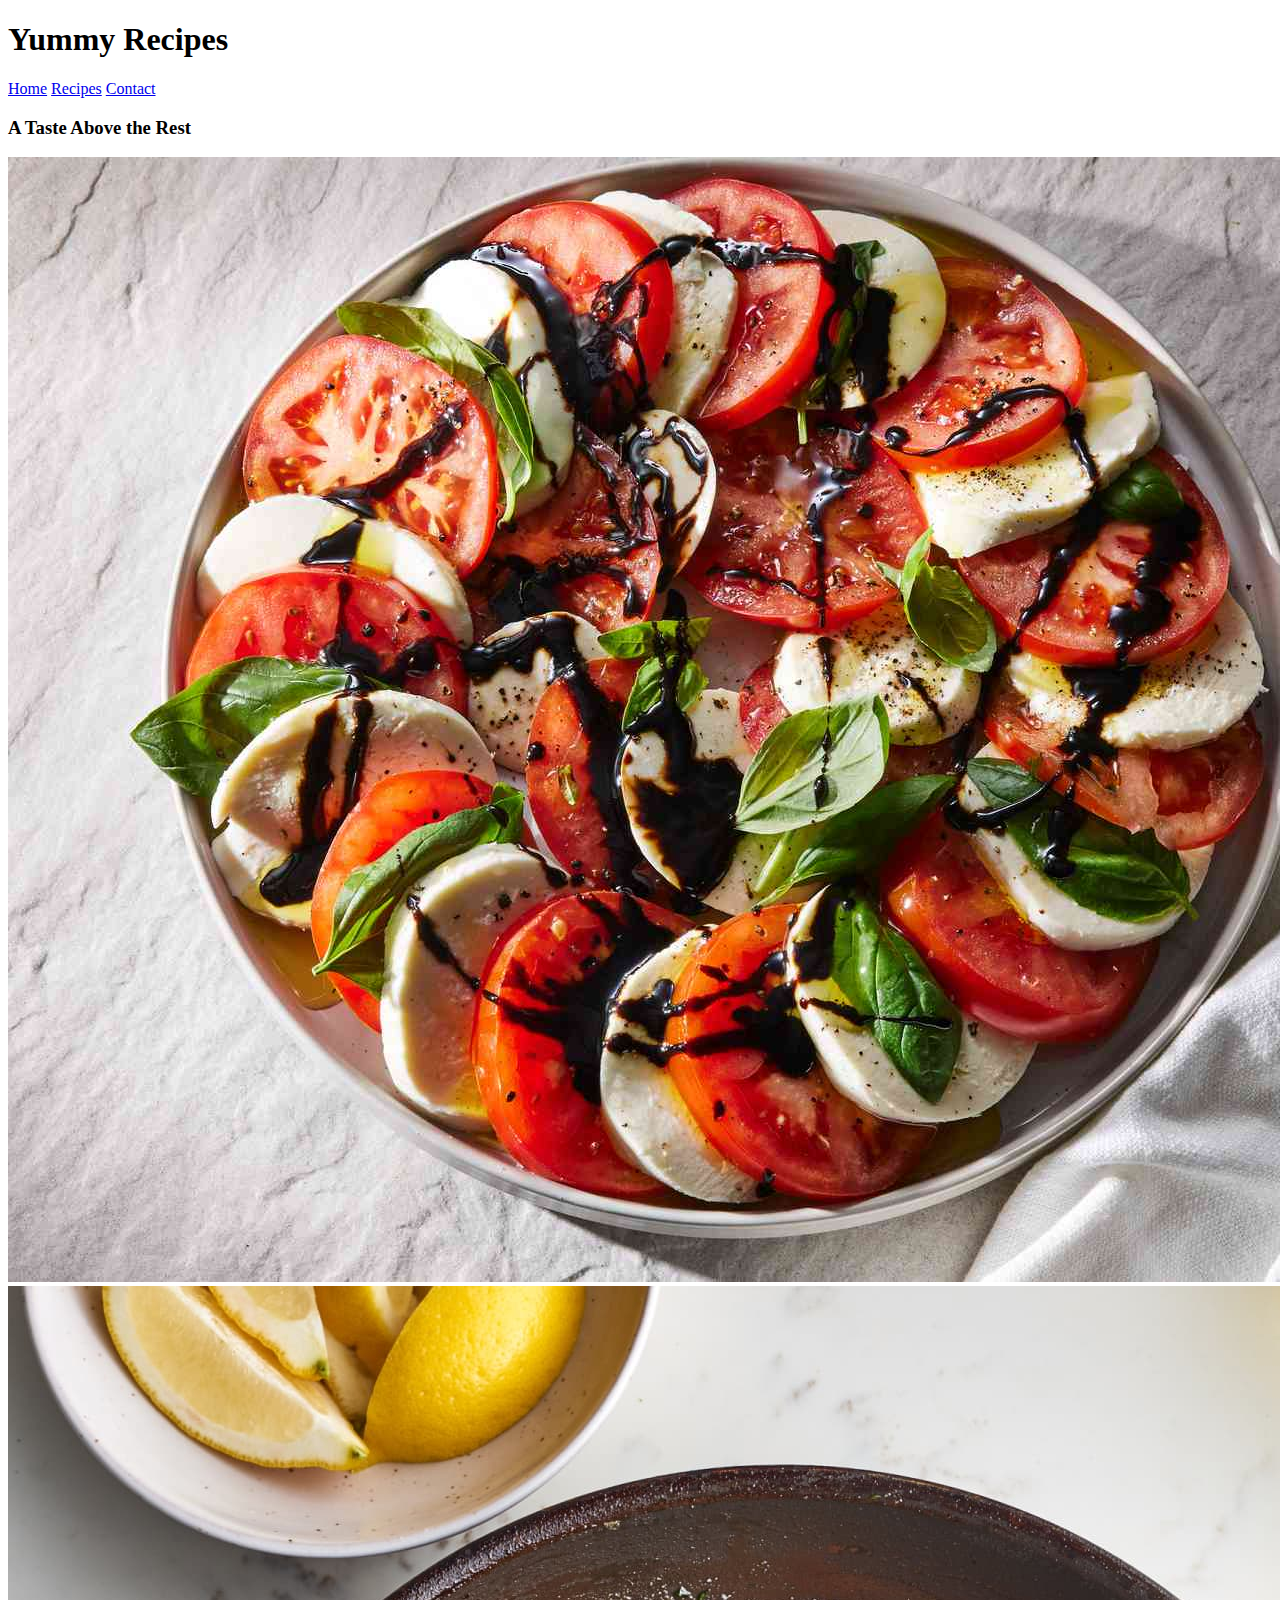
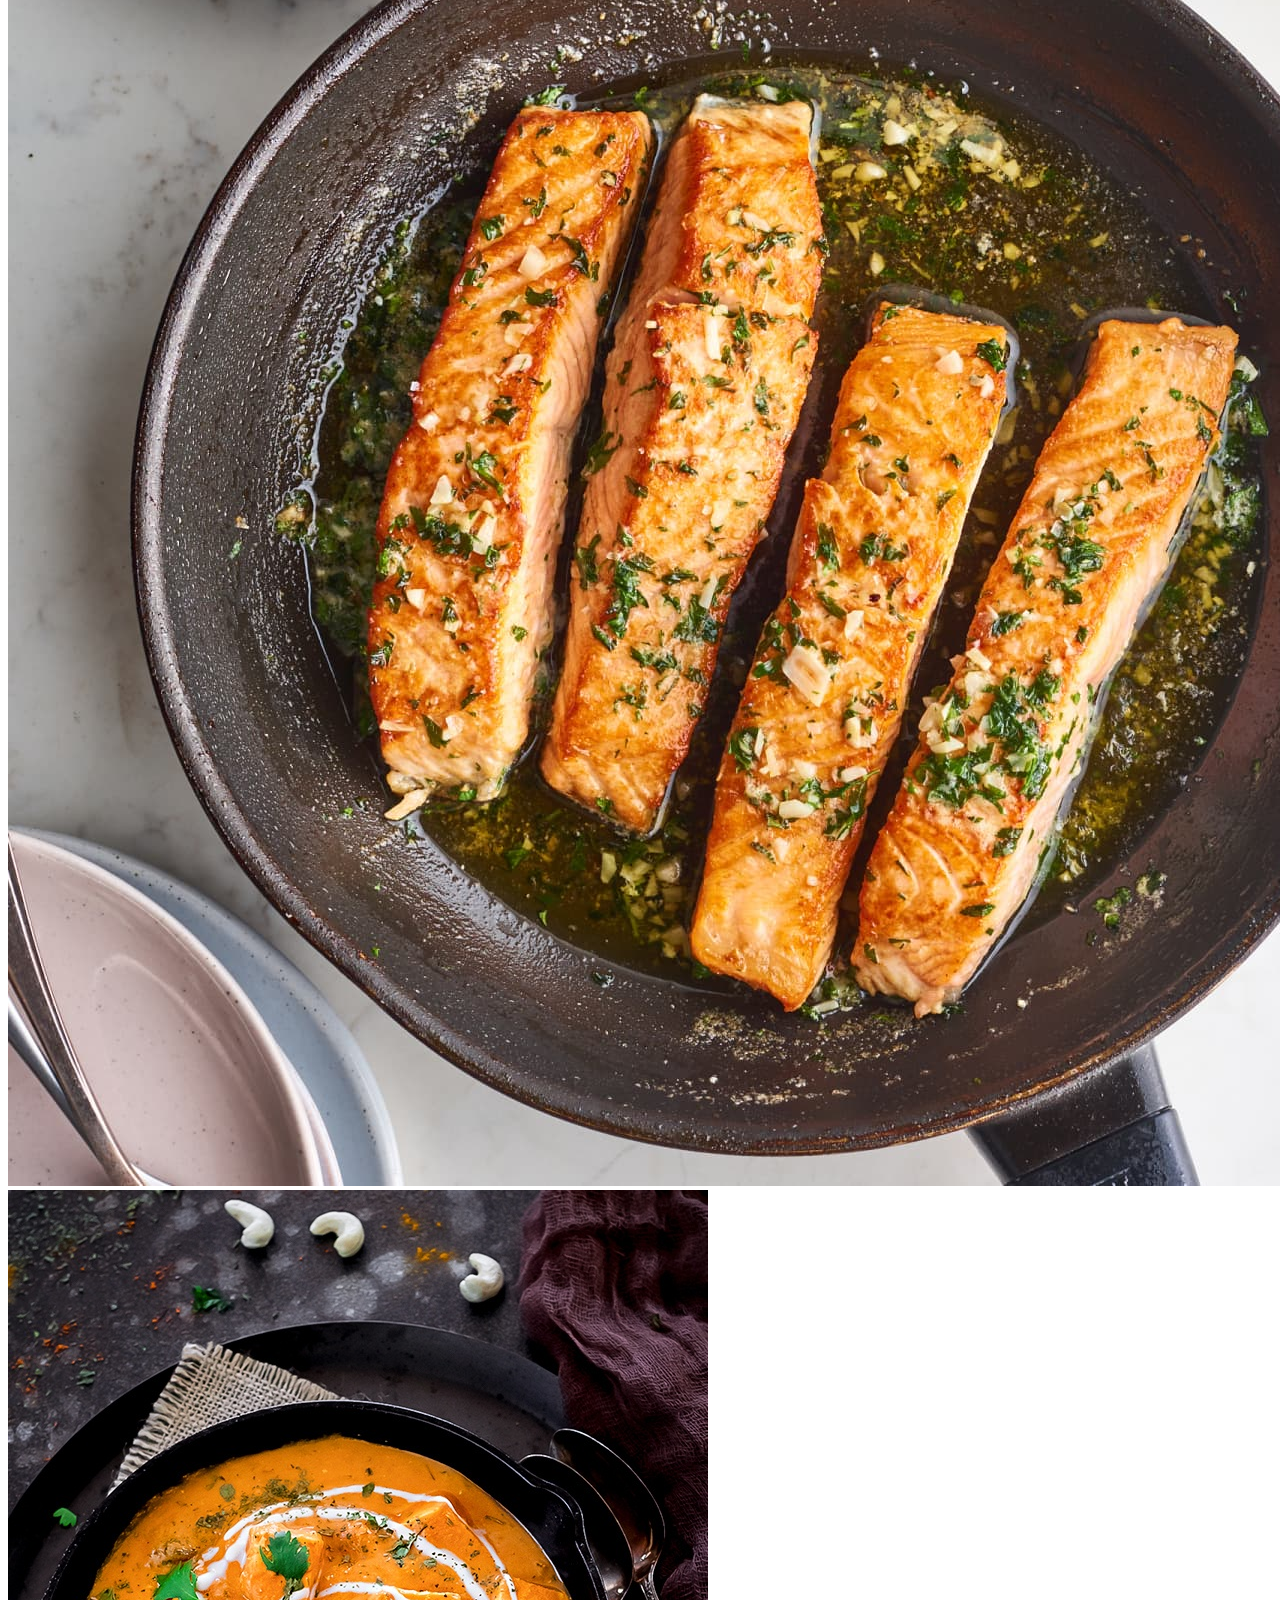
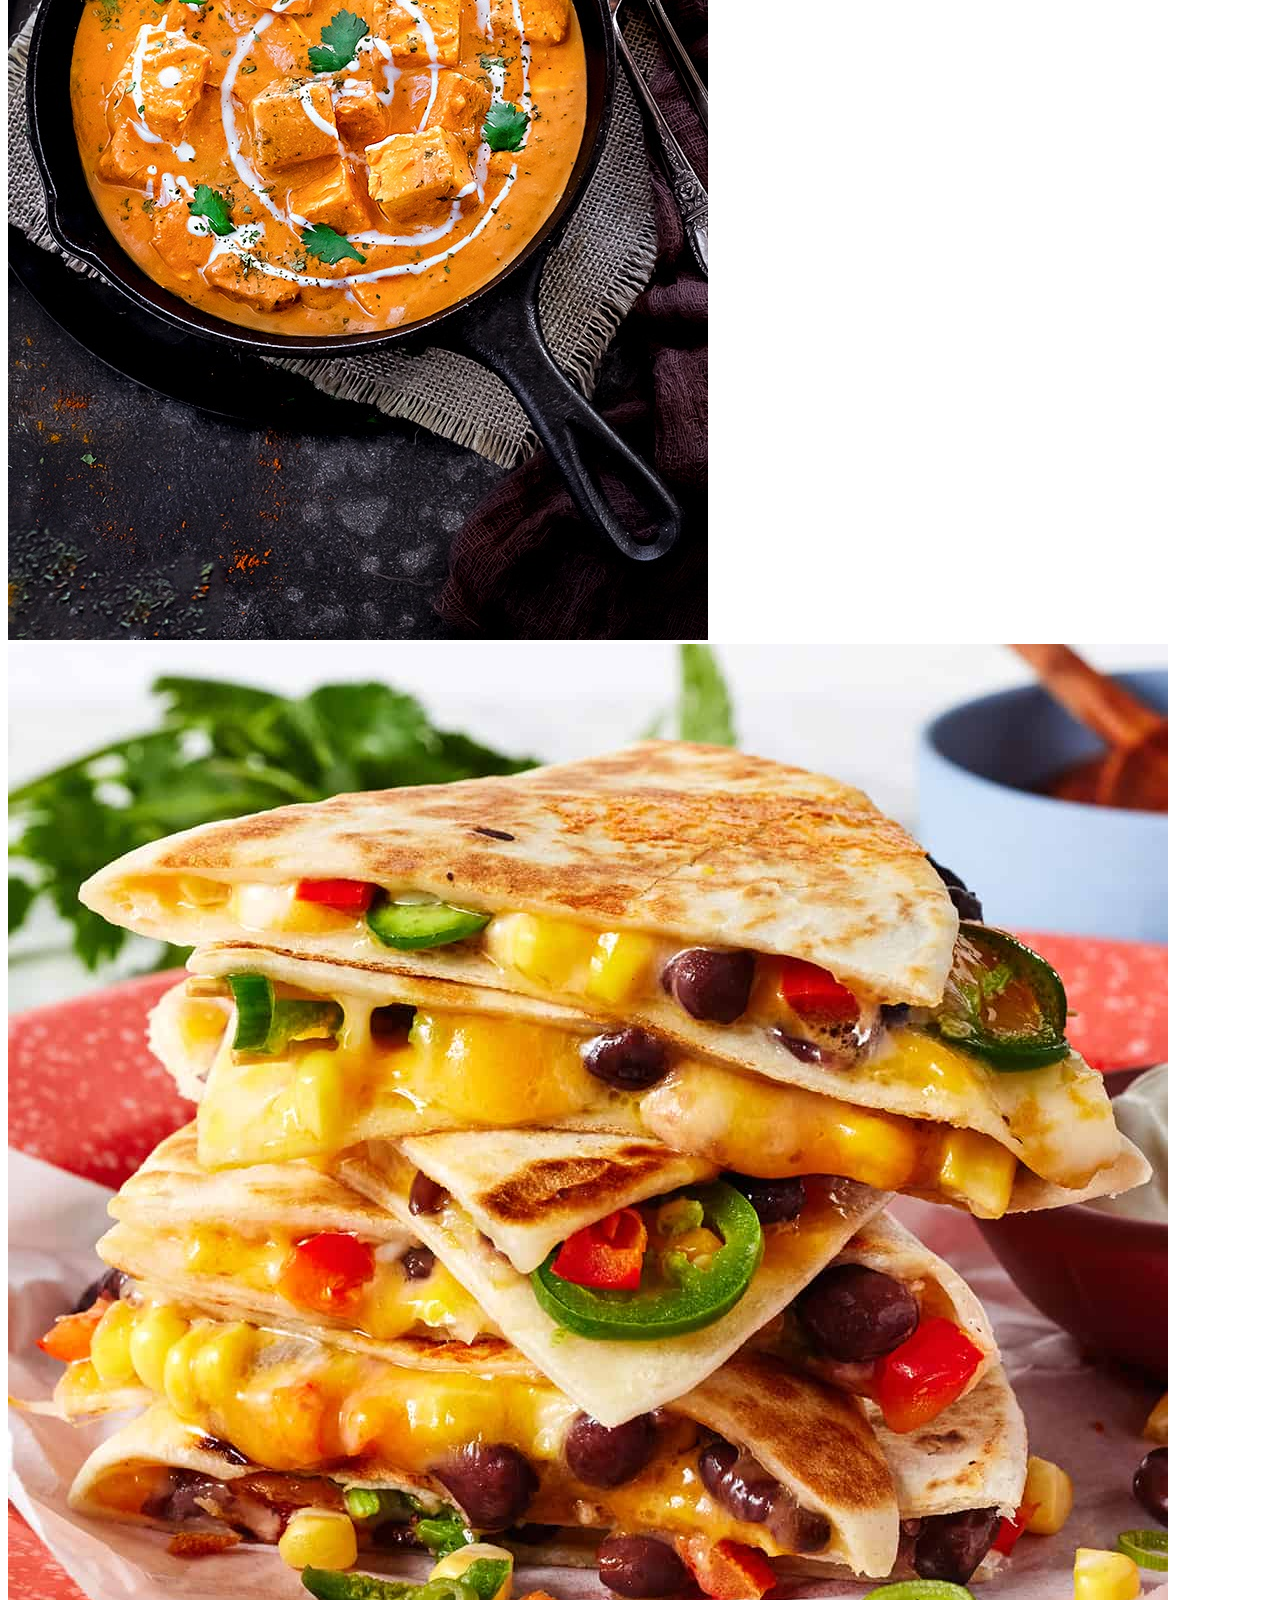
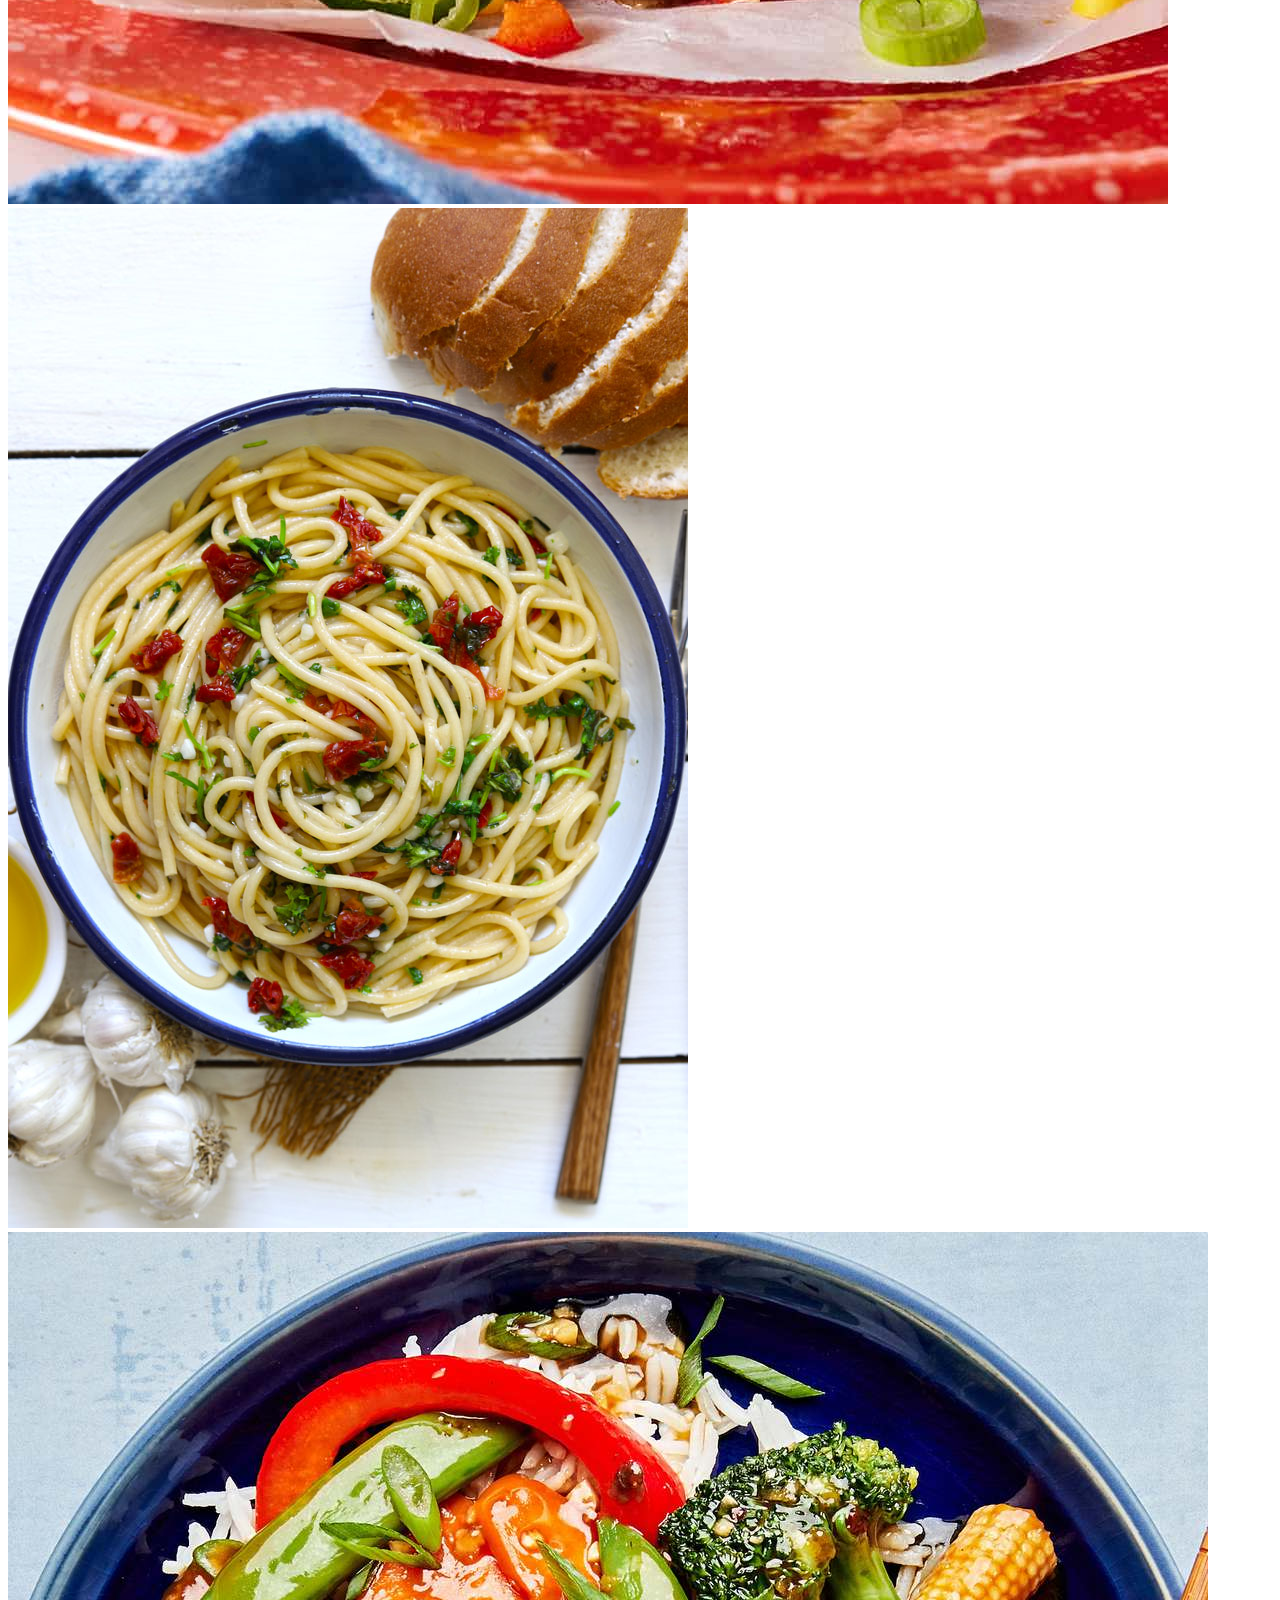
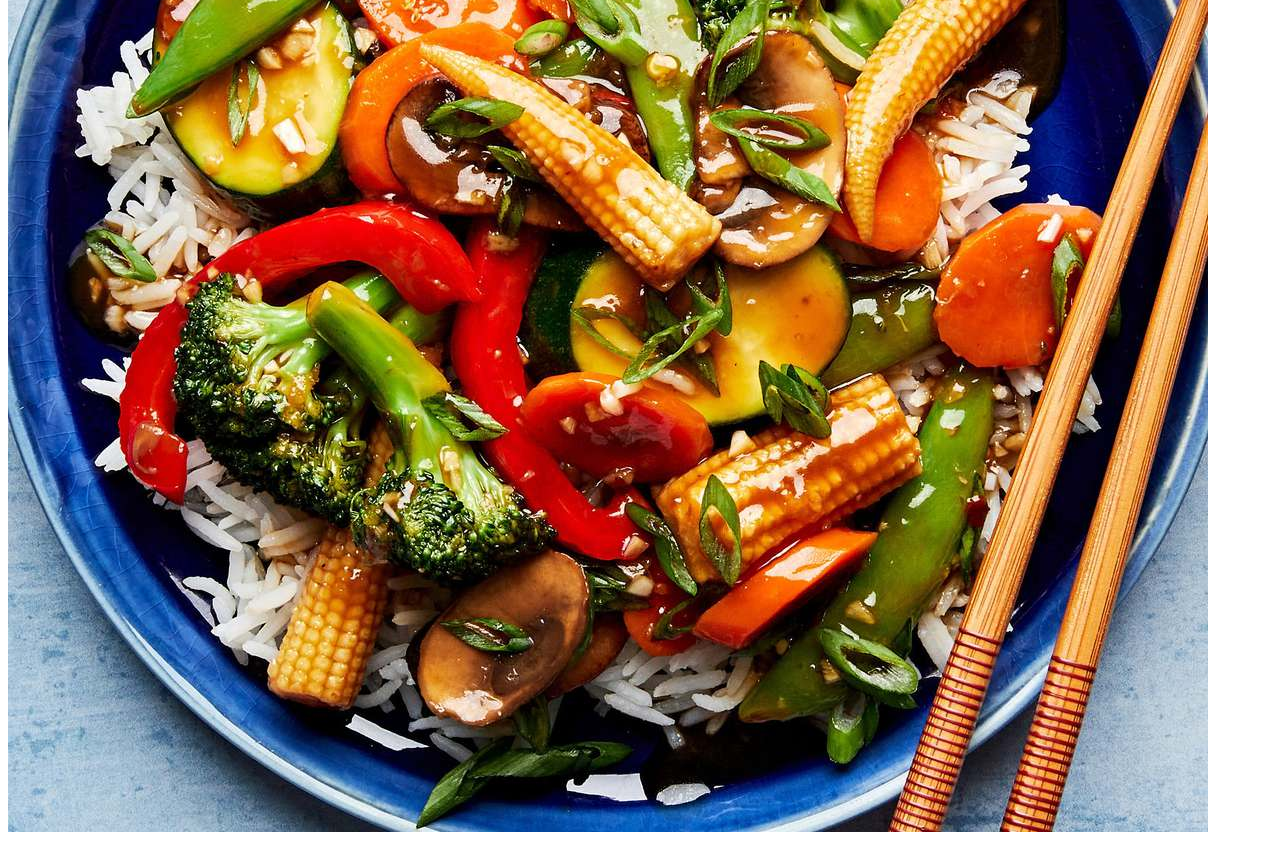
==== Day-01 Assignments/Assignment-2/recipes.html @ 54d561f8 "first commit" ====
<!DOCTYPE html>
<html lang="en">
  <head>
    <meta charset="UTF-8" />
    <meta name="viewport" content="width=device-width, initial-scale=1.0" />
    <title>Recipe Menu</title>
  </head>
  <body>
    <header class="header">
      <h1>Yummy Recipes</h1>
      <div class="navBar">
        <a href="index.html">Home</a>
        <a href="#">Recipes</a>
        <a href="#contact">Contact</a>
      </div>
    </header>

    <main class="mainContainer">
      <section class="slogan">
        <h3>A Taste Above the Rest</h3>
      </section>
      <section class="imageContainer">
        <div class="imageBox">
          <img src="images/Carprese salad.jpg" />
          <img src="images/image2.jpeg" />
          <img src="images/Paneer-butter-masala-recipe-3.jpg" />
          <img src="images/quesadilla.jpg" />
          <img src="images/Spaghetti-Aglio-Olio-3-1.jpg" />
          <img src="images/VegetableStirFry_9.jpg" />
        </div>
      </section>
    </main>
  </body>
</html>
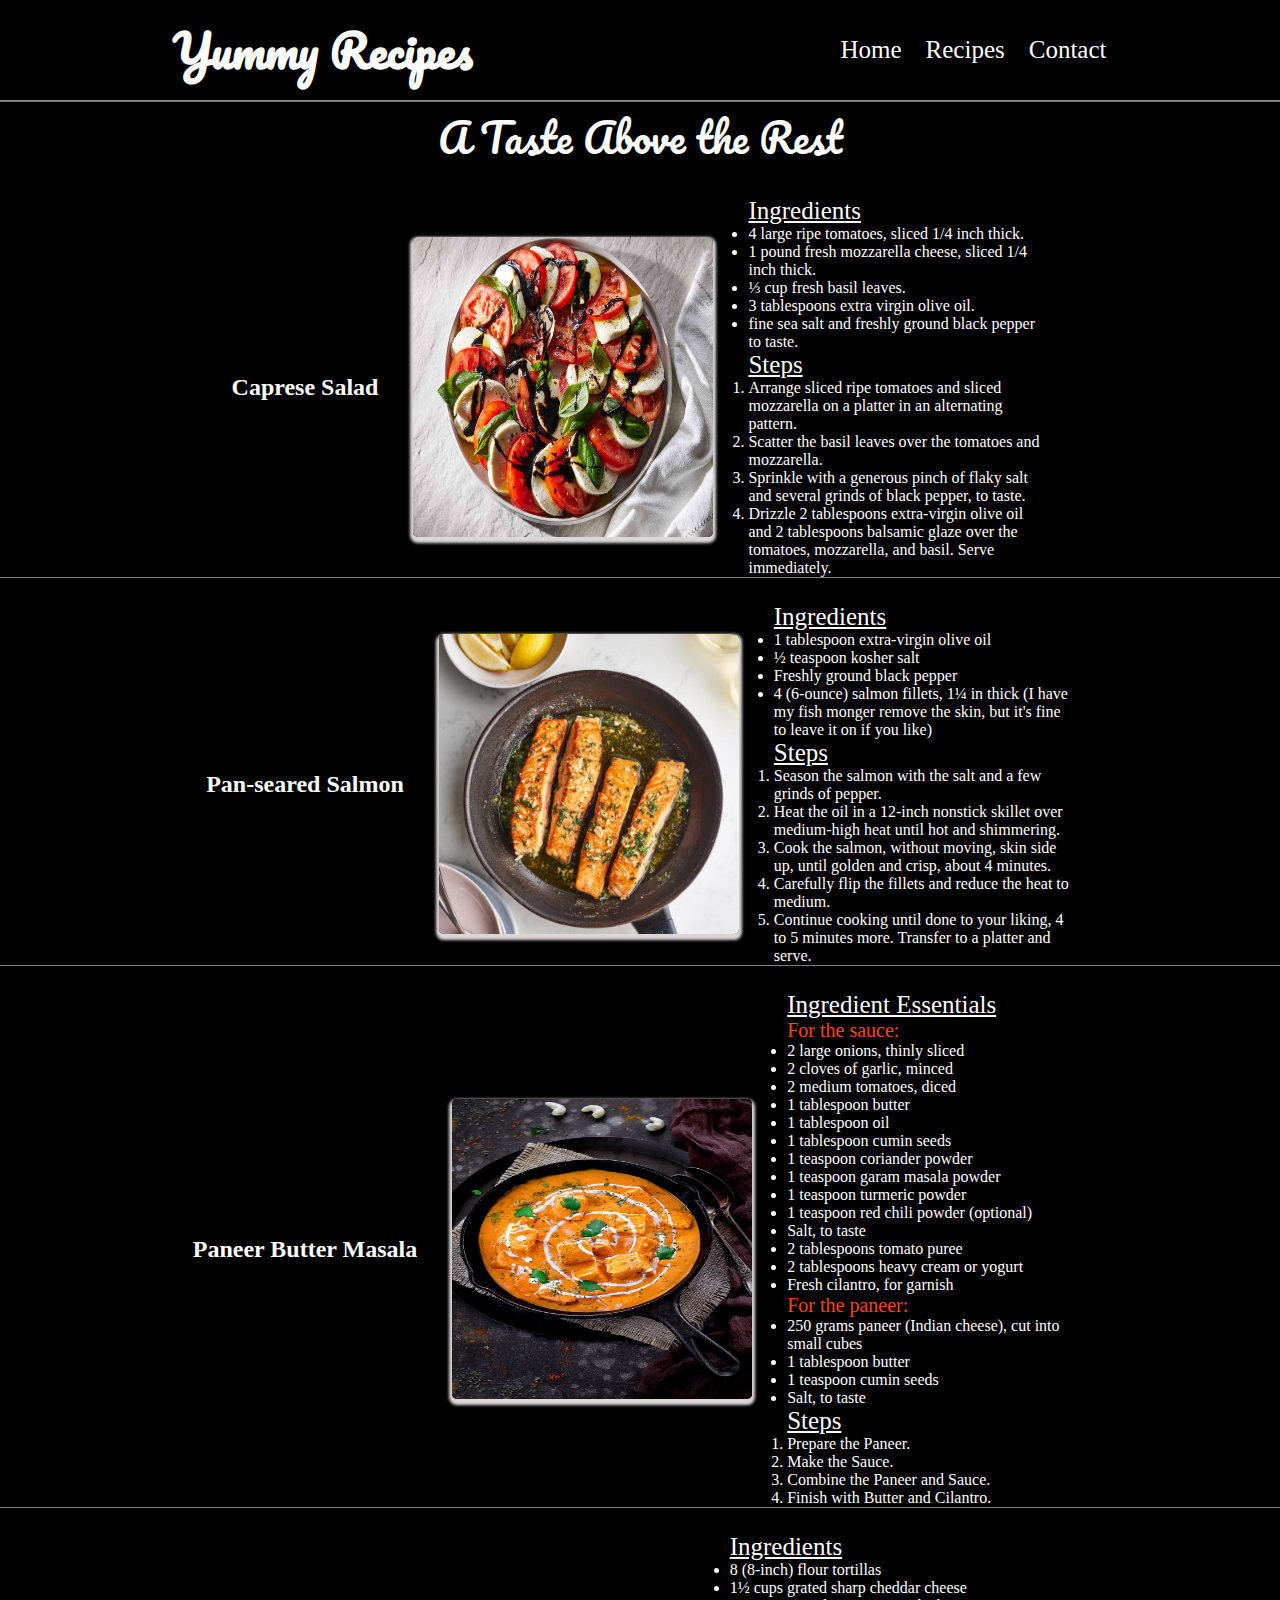
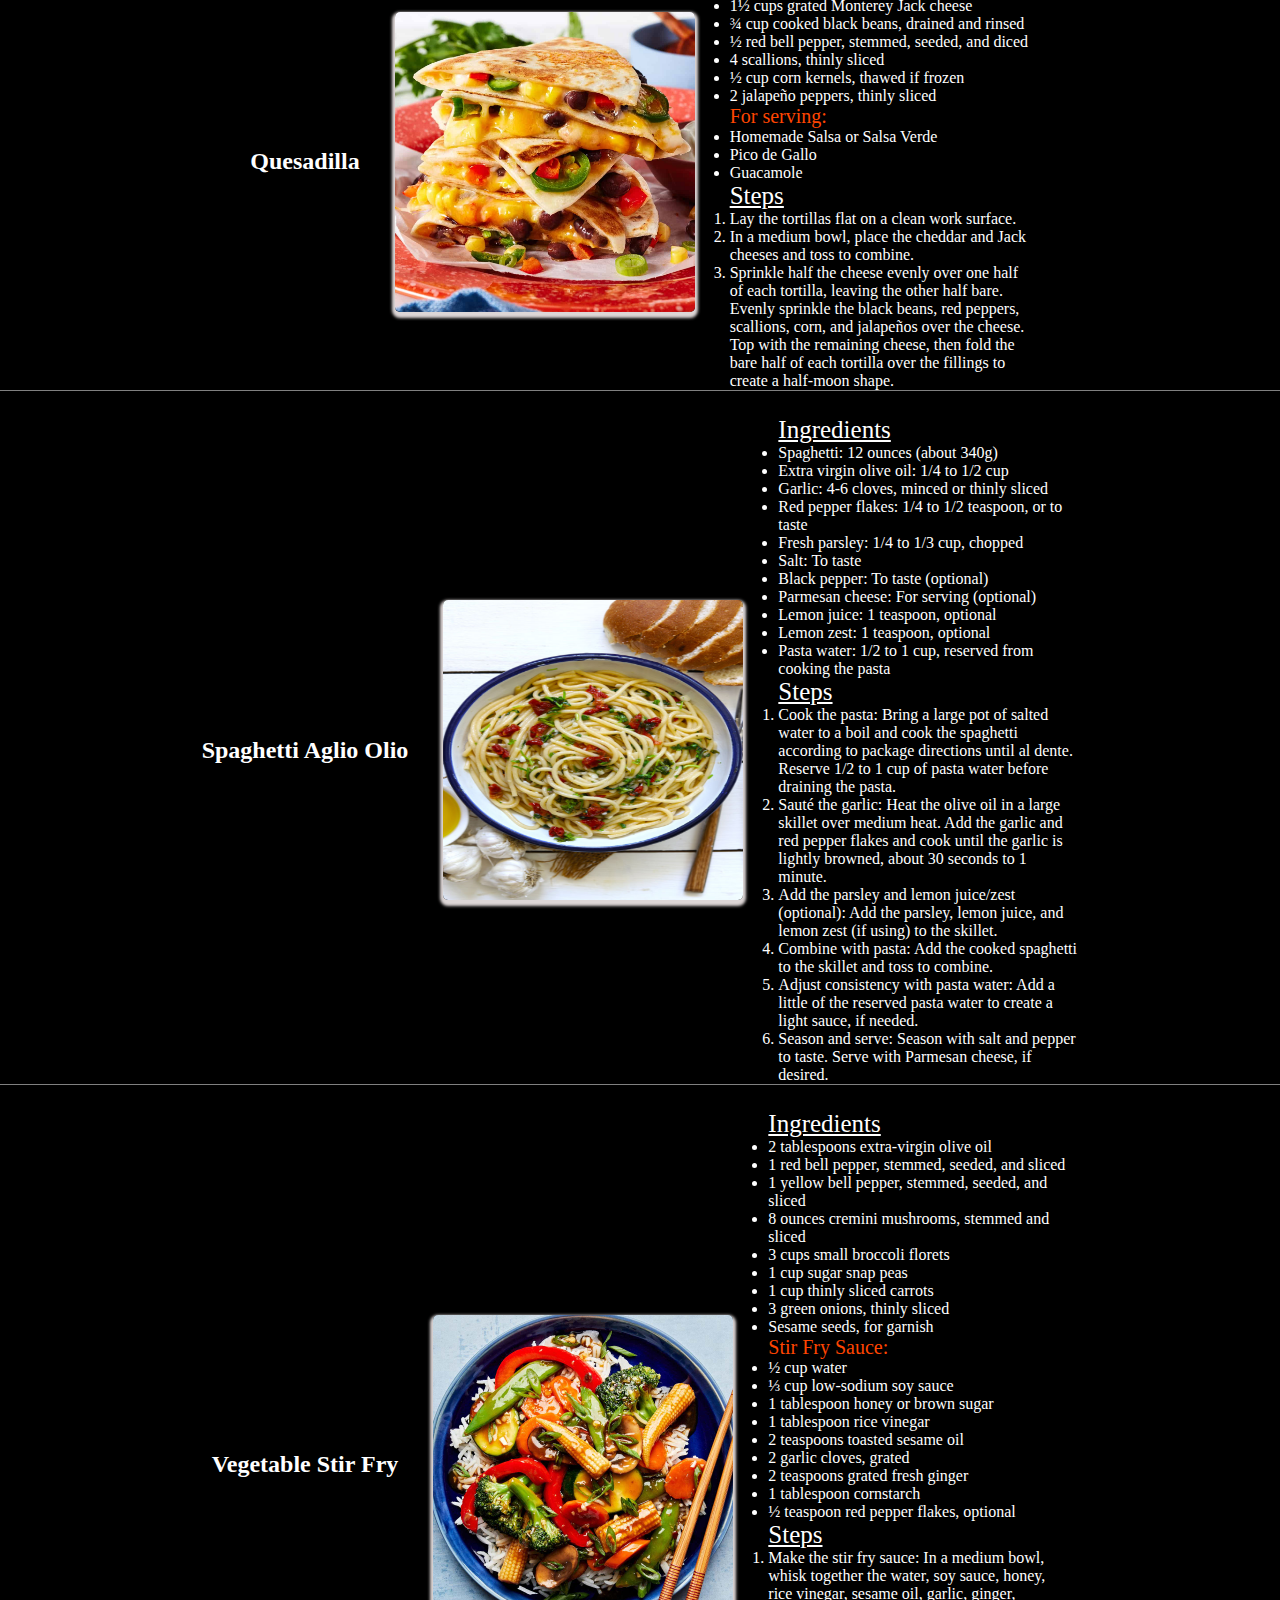
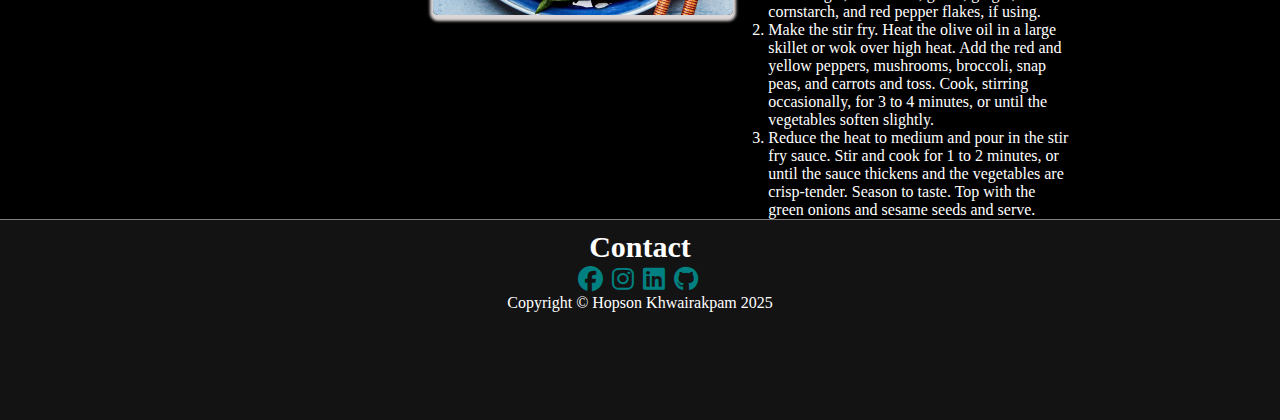
==== commit 4f7b4f27: "finished ass-2" ====
--- a/Day-01 Assignments/Assignment-2/recipes.html
+++ b/Day-01 Assignments/Assignment-2/recipes.html
@@ -4,6 +4,118 @@
     <meta charset="UTF-8" />
     <meta name="viewport" content="width=device-width, initial-scale=1.0" />
     <title>Recipe Menu</title>
+    <link
+      rel="stylesheet"
+      href="https://cdnjs.cloudflare.com/ajax/libs/font-awesome/6.7.2/css/all.min.css"
+    />
+    <style>
+      @import url("https://fonts.googleapis.com/css2?family=Jersey+10&family=Jersey+15&family=Merriweather:ital,wght@0,300;0,400;0,700;0,900;1,300;1,400;1,700;1,900&family=Pacifico&family=Poppins:ital,wght@0,100;0,200;0,300;0,400;0,500;0,600;0,700;0,800;0,900;1,100;1,200;1,300;1,400;1,500;1,600;1,700;1,800;1,900&family=Sixtyfour+Convergence&display=swap");
+      * {
+        margin: 0;
+        padding: 0;
+        box-sizing: border-box;
+        color: #fff;
+      }
+
+      .header {
+        display: flex;
+        justify-content: space-around;
+        align-items: center;
+        height: 100px;
+        width: 100%;
+        background: #000;
+        color: #fff;
+      }
+
+      .header h1 {
+        font-family: "Pacifico", cursive;
+        font-size: 2.8rem;
+      }
+
+      .header a {
+        text-decoration: none;
+        color: #fff;
+        font-size: 25px;
+        margin-left: 20px;
+      }
+
+      .mainContainer {
+        background: #000;
+        width: 100%;
+
+        border-top: 2px solid grey;
+      }
+
+      .slogan {
+        text-align: center;
+      }
+
+      .slogan h3 {
+        font-size: 40px;
+        font-family: "Pacifico", cursive;
+        font-weight: 100;
+      }
+
+      .imageBox img {
+        width: 300px;
+        height: 300px;
+        border-radius: 5px;
+        box-shadow: 0 3px 3px 3px rgb(221, 214, 214);
+      }
+
+      .imageBox {
+        text-align: center;
+      }
+
+      .box {
+        display: flex;
+        align-items: center;
+        justify-content: center;
+        gap: 35px;
+        text-align: left;
+        margin-top: 25px;
+        border-bottom: 1px solid grey;
+      }
+
+      .article {
+        width: 300px;
+      }
+
+      .article p {
+        text-decoration: underline;
+        font-size: 25px;
+      }
+      .article .para1 {
+        font-size: 20px;
+        text-decoration: none;
+        color: orangered;
+      }
+
+      footer {
+        width: 100%;
+        height: 200px;
+        background: #141313;
+        text-align: center;
+      }
+
+      .footer h2 {
+        font-size: 30px;
+        padding-top: 10px;
+      }
+
+      .icons i {
+        font-size: 25px;
+        line-height: 30px;
+        letter-spacing: 5px;
+        color: teal;
+      }
+
+      .icons i:hover {
+        background-color: #fff;
+        border-radius: 20%;
+        cursor: pointer;
+      }
+    </style>
   </head>
   <body>
     <header class="header">
@@ -21,14 +133,270 @@
       </section>
       <section class="imageContainer">
         <div class="imageBox">
-          <img src="images/Carprese salad.jpg" />
-          <img src="images/image2.jpeg" />
-          <img src="images/Paneer-butter-masala-recipe-3.jpg" />
-          <img src="images/quesadilla.jpg" />
-          <img src="images/Spaghetti-Aglio-Olio-3-1.jpg" />
-          <img src="images/VegetableStirFry_9.jpg" />
+          <div class="box box1">
+            <h2>Caprese Salad</h2>
+            <img src="images/Carprese salad.jpg" />
+            <article class="article">
+              <p>Ingredients</p>
+              <ul>
+                <li>4 large ripe tomatoes, sliced 1/4 inch thick.</li>
+                <li>1 pound fresh mozzarella cheese, sliced 1/4 inch thick.</li>
+                <li>⅓ cup fresh basil leaves.</li>
+                <li>3 tablespoons extra virgin olive oil.</li>
+                <li>fine sea salt and freshly ground black pepper to taste.</li>
+              </ul>
+              <p>Steps</p>
+              <ol>
+                <li>
+                  Arrange sliced ripe tomatoes and sliced mozzarella on a
+                  platter in an alternating pattern.
+                </li>
+                <li>
+                  Scatter the basil leaves over the tomatoes and mozzarella.
+                </li>
+                <li>
+                  Sprinkle with a generous pinch of flaky salt and several
+                  grinds of black pepper, to taste.
+                </li>
+                <li>
+                  Drizzle 2 tablespoons extra-virgin olive oil and 2 tablespoons
+                  balsamic glaze over the tomatoes, mozzarella, and basil. Serve
+                  immediately.
+                </li>
+              </ol>
+            </article>
+          </div>
+          <div class="box box2">
+            <h2>Pan-seared Salmon</h2>
+            <img src="images/image2.jpeg" />
+            <article class="article">
+              <p>Ingredients</p>
+              <ul>
+                <li>1 tablespoon extra-virgin olive oil</li>
+                <li>½ teaspoon kosher salt</li>
+                <li>Freshly ground black pepper</li>
+                <li>
+                  4 (6-ounce) salmon fillets, 1¼ in thick (I have my fish monger
+                  remove the skin, but it's fine to leave it on if you like)
+                </li>
+              </ul>
+              <p>Steps</p>
+              <ol>
+                <li>
+                  Season the salmon with the salt and a few grinds of pepper.
+                </li>
+                <li>
+                  Heat the oil in a 12-inch nonstick skillet over medium-high
+                  heat until hot and shimmering.
+                </li>
+                <li>
+                  Cook the salmon, without moving, skin side up, until golden
+                  and crisp, about 4 minutes.
+                </li>
+                <li>
+                  Carefully flip the fillets and reduce the heat to medium.
+                </li>
+                <li>
+                  Continue cooking until done to your liking, 4 to 5 minutes
+                  more. Transfer to a platter and serve.
+                </li>
+              </ol>
+            </article>
+          </div>
+          <div class="box box3">
+            <h2>Paneer Butter Masala</h2>
+            <img src="images/Paneer-butter-masala-recipe-3.jpg" />
+            <article class="article">
+              <p>Ingredient Essentials</p>
+              <p class="para1">For the sauce:</p>
+              <ul>
+                <li>2 large onions, thinly sliced</li>
+                <li>2 cloves of garlic, minced</li>
+                <li>2 medium tomatoes, diced</li>
+                <li>1 tablespoon butter</li>
+                <li>1 tablespoon oil</li>
+                <li>1 tablespoon cumin seeds</li>
+                <li>1 teaspoon coriander powder</li>
+                <li>1 teaspoon garam masala powder</li>
+                <li>1 teaspoon turmeric powder</li>
+                <li>1 teaspoon red chili powder (optional)</li>
+                <li>Salt, to taste</li>
+                <li>2 tablespoons tomato puree</li>
+                <li>2 tablespoons heavy cream or yogurt</li>
+                <li>Fresh cilantro, for garnish</li>
+              </ul>
+              <p class="para1">For the paneer:</p>
+              <ul>
+                <li>250 grams paneer (Indian cheese), cut into small cubes</li>
+                <li>1 tablespoon butter</li>
+                <li>1 teaspoon cumin seeds</li>
+                <li>Salt, to taste</li>
+              </ul>
+              <p>Steps</p>
+              <ol>
+                <li>Prepare the Paneer.</li>
+                <li>Make the Sauce.</li>
+                <li>Combine the Paneer and Sauce.</li>
+                <li>Finish with Butter and Cilantro.</li>
+              </ol>
+            </article>
+          </div>
+          <div class="box box4">
+            <h2>Quesadilla</h2>
+            <img src="images/quesadilla.jpg" />
+            <article class="article">
+              <p>Ingredients</p>
+              <ul>
+                <li>8 (8-inch) flour tortillas</li>
+                <li>1½ cups grated sharp cheddar cheese</li>
+                <li>1½ cups grated Monterey Jack cheese</li>
+                <li>¾ cup cooked black beans, drained and rinsed</li>
+                <li>½ red bell pepper, stemmed, seeded, and diced</li>
+                <li>4 scallions, thinly sliced</li>
+                <li>½ cup corn kernels, thawed if frozen</li>
+                <li>2 jalapeño peppers, thinly sliced</li>
+              </ul>
+              <p class="para1">For serving:</p>
+              <ul>
+                <li>Homemade Salsa or Salsa Verde</li>
+                <li>Pico de Gallo</li>
+                <li>Guacamole</li>
+              </ul>
+              <p>Steps</p>
+              <ol>
+                <li>Lay the tortillas flat on a clean work surface.</li>
+                <li>
+                  In a medium bowl, place the cheddar and Jack cheeses and toss
+                  to combine.
+                </li>
+                <li>
+                  Sprinkle half the cheese evenly over one half of each
+                  tortilla, leaving the other half bare. Evenly sprinkle the
+                  black beans, red peppers, scallions, corn, and jalapeños over
+                  the cheese. Top with the remaining cheese, then fold the bare
+                  half of each tortilla over the fillings to create a half-moon
+                  shape.
+                </li>
+              </ol>
+            </article>
+          </div>
+          <div class="box box5">
+            <h2>Spaghetti Aglio Olio</h2>
+            <img src="images/Spaghetti-Aglio-Olio-3-1.jpg" />
+            <article class="article">
+              <p>Ingredients</p>
+              <ul>
+                <li>Spaghetti: 12 ounces (about 340g)</li>
+                <li>Extra virgin olive oil: 1/4 to 1/2 cup</li>
+                <li>Garlic: 4-6 cloves, minced or thinly sliced</li>
+                <li>Red pepper flakes: 1/4 to 1/2 teaspoon, or to taste</li>
+                <li>Fresh parsley: 1/4 to 1/3 cup, chopped</li>
+                <li>Salt: To taste</li>
+                <li>Black pepper: To taste (optional)</li>
+                <li>Parmesan cheese: For serving (optional)</li>
+                <li>Lemon juice: 1 teaspoon, optional</li>
+                <li>Lemon zest: 1 teaspoon, optional</li>
+                <li>
+                  Pasta water: 1/2 to 1 cup, reserved from cooking the pasta
+                </li>
+              </ul>
+              <p>Steps</p>
+              <ol>
+                <li>
+                  Cook the pasta: Bring a large pot of salted water to a boil
+                  and cook the spaghetti according to package directions until
+                  al dente. Reserve 1/2 to 1 cup of pasta water before draining
+                  the pasta.
+                </li>
+                <li>
+                  Sauté the garlic: Heat the olive oil in a large skillet over
+                  medium heat. Add the garlic and red pepper flakes and cook
+                  until the garlic is lightly browned, about 30 seconds to 1
+                  minute.
+                </li>
+                <li>
+                  Add the parsley and lemon juice/zest (optional): Add the
+                  parsley, lemon juice, and lemon zest (if using) to the
+                  skillet.
+                </li>
+                <li>
+                  Combine with pasta: Add the cooked spaghetti to the skillet
+                  and toss to combine.
+                </li>
+                <li>
+                  Adjust consistency with pasta water: Add a little of the
+                  reserved pasta water to create a light sauce, if needed.
+                </li>
+                <li>
+                  Season and serve: Season with salt and pepper to taste. Serve
+                  with Parmesan cheese, if desired.
+                </li>
+              </ol>
+            </article>
+          </div>
+          <div class="box box6">
+            <h2>Vegetable Stir Fry</h2>
+            <img src="images/VegetableStirFry_9.jpg" />
+            <article class="article">
+              <p>Ingredients</p>
+              <ul>
+                <li>2 tablespoons extra-virgin olive oil</li>
+                <li>1 red bell pepper, stemmed, seeded, and sliced</li>
+                <li>1 yellow bell pepper, stemmed, seeded, and sliced</li>
+                <li>8 ounces cremini mushrooms, stemmed and sliced</li>
+                <li>3 cups small broccoli florets</li>
+                <li>1 cup sugar snap peas</li>
+                <li>1 cup thinly sliced carrots</li>
+                <li>3 green onions, thinly sliced</li>
+                <li>Sesame seeds, for garnish</li>
+              </ul>
+              <p class="para1">Stir Fry Sauce:</p>
+              <ul>
+                <li>½ cup water</li>
+                <li>⅓ cup low-sodium soy sauce</li>
+                <li>1 tablespoon honey or brown sugar</li>
+                <li>1 tablespoon rice vinegar</li>
+                <li>2 teaspoons toasted sesame oil</li>
+                <li>2 garlic cloves, grated</li>
+                <li>2 teaspoons grated fresh ginger</li>
+                <li>1 tablespoon cornstarch</li>
+                <li>½ teaspoon red pepper flakes, optional</li>
+              </ul>
+              <p>Steps</p>
+              <ol>
+                <li>
+                  Make the stir fry sauce: In a medium bowl, whisk together the
+                  water, soy sauce, honey, rice vinegar, sesame oil, garlic,
+                  ginger, cornstarch, and red pepper flakes, if using.
+                </li>
+                <li>
+                  Make the stir fry. Heat the olive oil in a large skillet or
+                  wok over high heat. Add the red and yellow peppers, mushrooms,
+                  broccoli, snap peas, and carrots and toss. Cook, stirring
+                  occasionally, for 3 to 4 minutes, or until the vegetables
+                  soften slightly.
+                </li>
+                <li>
+                  Reduce the heat to medium and pour in the stir fry sauce. Stir
+                  and cook for 1 to 2 minutes, or until the sauce thickens and
+                  the vegetables are crisp-tender. Season to taste. Top with the
+                  green onions and sesame seeds and serve.
+                </li>
+              </ol>
+            </article>
+          </div>
         </div>
       </section>
     </main>
+    <footer class="footer" id="contact">
+      <h2>Contact</h2>
+      <div class="icons">
+        <i class="fa-brands fa-facebook"></i>
+        <i class="fa-brands fa-instagram"></i>
+        <i class="fa-brands fa-linkedin"></i>
+        <i class="fa-brands fa-github"></i>
+      </div>
+      <p>Copyright &copy; Hopson Khwairakpam 2025</p>
+    </footer>
   </body>
 </html>
